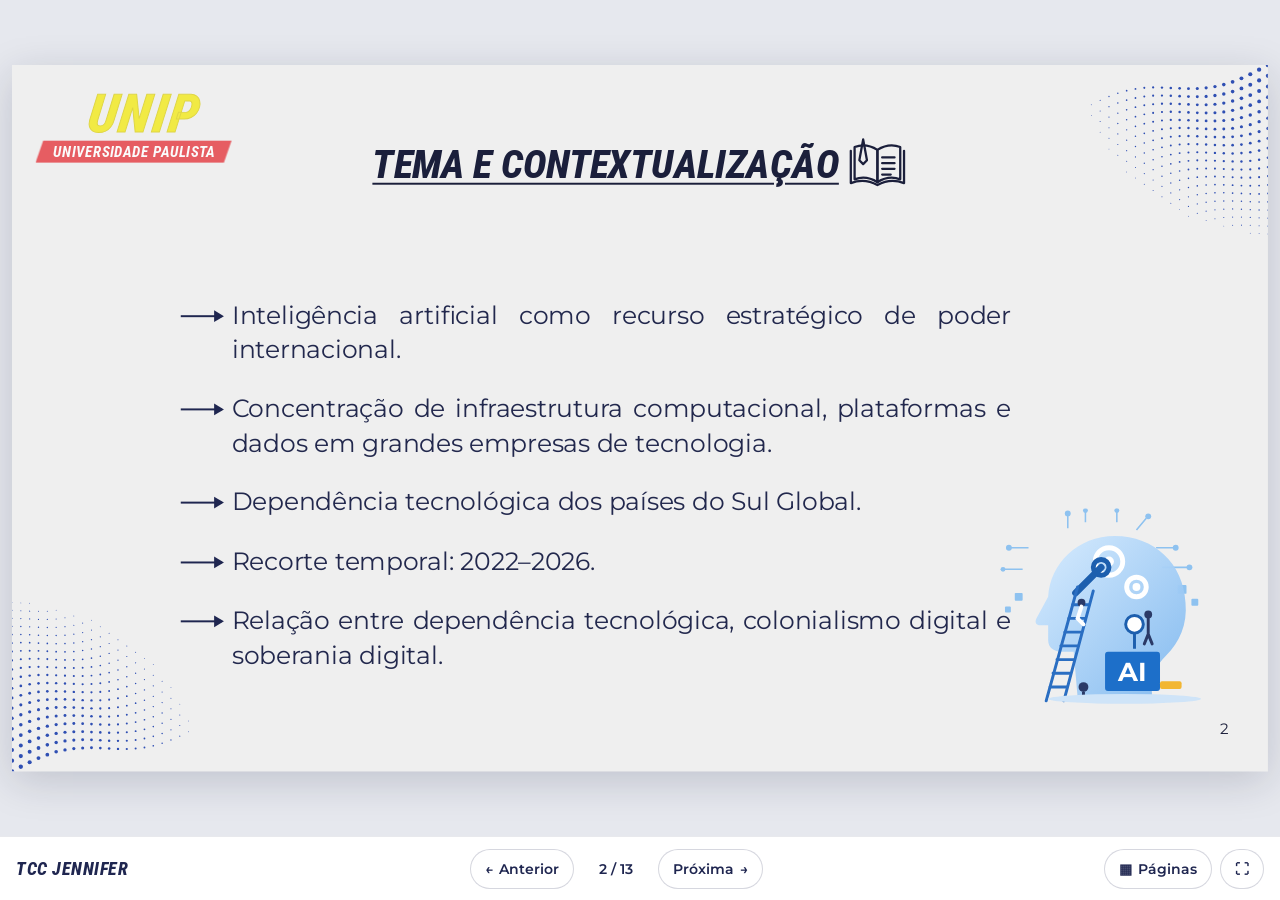
==== paginas/02-tema-e-contextualizacao.html @ fc01f647 "Add 02-tema-e-contextualizacao.html file" ====
<!DOCTYPE html>
<html lang="pt-BR">
<head>
  <meta charset="UTF-8">
  <meta name="viewport" content="width=device-width, initial-scale=1.0">
  <title>Tema e contextualização — TCC Jennifer</title>
  <link rel="icon" href="../assets/img/favicon.svg" type="image/svg+xml">
  <link rel="stylesheet" href="../assets/css/style.css">
  <style>
    .lista { position: absolute; left: 172px; top: 238px; width: 846px; }
    .ilustra-ia { position: absolute; left: 1006px; top: 452px; width: 210px; height: 200px; }
  </style>
</head>
<body data-pagina="2" data-raiz="../">

<main class="stage">
  <div class="slide-holder">
    <section class="slide" aria-label="Página 2 — Tema e contextualização">

      <div class="titulo">
        <h1>Tema e contextualização</h1>
        <!-- livro aberto -->
        <svg class="icone" viewBox="0 0 64 64" fill="none" stroke="currentColor" stroke-width="2.4" stroke-linejoin="round" stroke-linecap="round" aria-hidden="true">
          <path d="M4 18v34c10-4 19-3 28 2 9-5 18-6 28-2V18"/>
          <path d="M8 14v34c8-3 16-2 24 3V17c-8-5-16-6-24-3z"/>
          <path d="M56 14v34c-8-3-16-2-24 3V17c8-5 16-6 24-3z"/>
          <path d="M37 25h13M37 31h13M37 37h13M37 43h9"/>
          <path d="M17 6l4 22-4 4-4-4 4-22" />
        </svg>
      </div>

      <ul class="setas lista">
        <li>Inteligência artificial como recurso estratégico de poder internacional.</li>
        <li>Concentração de infraestrutura computacional, plataformas e dados em grandes empresas de tecnologia.</li>
        <li>Dependência tecnológica dos países do Sul Global.</li>
        <li>Recorte temporal: 2022–2026.</li>
        <li>Relação entre dependência tecnológica, colonialismo digital e soberania digital.</li>
      </ul>

      <!-- Ilustração: cabeça com engrenagens, escada e bloco "AI" -->
      <svg class="ilustra-ia" viewBox="0 0 210 200" aria-hidden="true">
        <defs>
          <linearGradient id="cab" x1="0" x2="1" y1="0" y2="1">
            <stop offset="0" stop-color="#d7ecff"/>
            <stop offset="1" stop-color="#7fb8ef"/>
          </linearGradient>
        </defs>
        <!-- circuitos -->
        <g stroke="#8ec2f0" stroke-width="1.6" fill="none">
          <path d="M70 20V6M88 14V2M120 14V0M140 22l10-12M160 40h18M166 60h26M30 40H12M24 62H6"/>
        </g>
        <g fill="#8ec2f0">
          <circle cx="70" cy="5" r="3"/><circle cx="88" cy="2" r="2.5"/><circle cx="120" cy="2" r="2.5"/>
          <circle cx="152" cy="8" r="3"/><circle cx="180" cy="40" r="3"/><circle cx="194" cy="60" r="3"/>
          <circle cx="10" cy="40" r="3"/><circle cx="4" cy="62" r="2.5"/>
          <rect x="182" y="78" width="9" height="9" rx="1"/><rect x="196" y="92" width="7" height="7" rx="1"/>
          <rect x="16" y="86" width="8" height="8" rx="1"/><rect x="6" y="100" width="6" height="6" rx="1"/>
        </g>
        <!-- perfil da cabeça -->
        <path d="M156 192C154 172 160 160 170 150C184 136 192 118 190 96C188 56 158 28 118 28C80 28 52 56 50 90L38 112C36 116 38 119 42 119L50 119L50 134C50 142 56 146 64 146L76 146L80 192Z"
              fill="url(#cab)" opacity=".95"/>
        <!-- engrenagens -->
        <g fill="none" stroke="#ffffff" stroke-width="5">
          <circle cx="112" cy="54" r="14"/>
          <circle cx="140" cy="80" r="10"/>
        </g>
        <g fill="#ffffff">
          <circle cx="112" cy="54" r="5"/>
          <circle cx="140" cy="80" r="4"/>
        </g>
        <!-- chave -->
        <path d="M78 86l26-26" stroke="#1d5fae" stroke-width="7" stroke-linecap="round"/>
        <circle cx="104" cy="60" r="8" fill="none" stroke="#1d5fae" stroke-width="5"/>
        <!-- lupa -->
        <circle cx="138" cy="118" r="9" fill="#ffffff" stroke="#1d5fae" stroke-width="3"/>
        <path d="M138 127v16" stroke="#1d5fae" stroke-width="3"/>
        <!-- escada -->
        <g stroke="#2a6ec2" stroke-width="3" stroke-linecap="round">
          <path d="M48 196L80 80M66 196L96 84"/>
          <path d="M52 182h17M55 168h17M59 154h17M63 140h17M67 126h16M71 112h16M75 98h16"/>
        </g>
        <!-- pessoas -->
        <circle cx="84" cy="96" r="4" fill="#2b3a67"/>
        <path d="M84 100l-4 12 6 6" stroke="#ffffff" stroke-width="4" stroke-linecap="round" fill="none"/>
        <circle cx="152" cy="108" r="4" fill="#2b3a67"/>
        <path d="M152 112v16M152 128l-4 10M152 128l4 10" stroke="#2b3a67" stroke-width="3" stroke-linecap="round"/>
        <!-- bloco AI -->
        <rect x="108" y="146" width="56" height="40" rx="3" fill="#1d6fc9"/>
        <text x="136" y="176" text-anchor="middle" font-family="Montserrat, sans-serif" font-weight="700" font-size="26" fill="#ffffff">AI</text>
        <rect x="164" y="176" width="22" height="8" rx="2" fill="#f2b632"/>
        <circle cx="86" cy="182" r="5" fill="#2b3a67"/>
        <path d="M86 187v10" stroke="#2b3a67" stroke-width="3"/>
        <ellipse cx="128" cy="194" rx="78" ry="5" fill="#cfe4f8"/>
      </svg>

    </section>
  </div>
</main>

<script src="../assets/js/site.js"></script>
</body>
</html>
---- assets/css/style.css ----
/* =========================================================
   TCC Jennifer — site gerado a partir da apresentação do Canva
   Slide base: 1280 x 720 (16:9), escalado para caber na tela
   ========================================================= */

@import url('https://fonts.googleapis.com/css2?family=Montserrat:ital,wght@0,400;0,500;0,600;0,700;1,400;1,500&family=Roboto+Condensed:ital,wght@0,400;0,700;0,800;1,700;1,800&display=swap');

:root {
  --navy: #1f2650;
  --navy-deep: #141a3a;
  --ink: #1b1f3b;
  --paper: #efefef;
  --white: #ffffff;
  --dot: #2f4fb3;
  --unip-yellow: #f2e700;
  --unip-red: #e2242b;
  --stage: #e6e8ee;
  --ui: #1f2650;
  --ui-soft: rgba(31, 38, 80, .08);
}

* { box-sizing: border-box; margin: 0; padding: 0; }

html, body { height: 100%; }

body {
  background: var(--stage);
  font-family: 'Montserrat', system-ui, sans-serif;
  color: var(--ink);
  overflow: hidden;
  -webkit-font-smoothing: antialiased;
}

/* ---------- Palco + escala do slide ---------- */
.stage {
  position: fixed;
  inset: 0 0 64px 0;
  display: grid;
  place-items: center;
}

.slide-holder {
  width: calc(1280px * var(--scale, 1));
  height: calc(720px * var(--scale, 1));
  position: relative;
}

.slide {
  position: absolute;
  top: 0; left: 0;
  width: 1280px;
  height: 720px;
  transform: scale(var(--scale, 1));
  transform-origin: top left;
  background: var(--paper);
  overflow: hidden;
  box-shadow: 0 10px 40px rgba(20, 26, 58, .18);
  animation: entra .45s ease both;
}

@keyframes entra {
  from { opacity: 0; transform: scale(var(--scale, 1)) translateY(10px); }
  to   { opacity: 1; transform: scale(var(--scale, 1)) translateY(0); }
}

.slide.branco { background: var(--white); }

/* ---------- Pontilhado dos cantos ---------- */
.dots { position: absolute; pointer-events: none; }
.dots.tr { top: 0; right: 0; width: 230px; height: 210px; }
.dots.bl { bottom: 0; left: 0; width: 230px; height: 210px; transform: rotate(180deg); }
.dots circle { fill: var(--dot); }

/* ---------- Logo UNIP ---------- */
.logo-unip {
  position: absolute;
  top: 26px; left: 24px;
  width: 200px;
  user-select: none;
}
.logo-unip .unip {
  font-family: 'Roboto Condensed', 'Arial Narrow', 'DejaVu Sans Condensed', sans-serif;
  font-weight: 800;
  font-style: italic;
  font-size: 54px;
  line-height: .9;
  letter-spacing: 2px;
  color: var(--unip-yellow);
  text-align: center;
  padding-left: 22px;
  -webkit-text-stroke: 1px #d8cc00;
  transform: skewX(-8deg);
}
.logo-unip .faixa {
  margin-top: 2px;
  background: var(--unip-red);
  color: #fff;
  font-family: 'Roboto Condensed', 'Arial Narrow', sans-serif;
  font-weight: 700;
  font-style: italic;
  font-size: 15.5px;
  white-space: nowrap;
  letter-spacing: .2px;
  text-align: center;
  padding: 3px 0 2px;
  clip-path: polygon(4% 0, 100% 0, 96% 100%, 0 100%);
}
.logo-unip.suave { opacity: .72; }

/* ---------- Títulos ---------- */
.titulo {
  position: absolute;
  top: 70px; left: 0; right: 0;
  display: flex;
  justify-content: center;
  align-items: center;
  gap: 8px;
}
.titulo h1 {
  font-family: 'Roboto Condensed', 'Arial Narrow', 'DejaVu Sans Condensed', sans-serif;
  font-weight: 800;
  font-style: italic;
  font-size: 41px;
  text-transform: uppercase;
  color: var(--ink);
  text-decoration: underline;
  text-decoration-thickness: 2px;
  text-underline-offset: 5px;
  letter-spacing: -.2px;
}
.titulo .icone { width: 62px; height: 62px; color: var(--ink); }

.numero {
  position: absolute;
  right: 40px; bottom: 34px;
  font-size: 15px;
  color: var(--ink);
}

/* ---------- Listas com seta ---------- */
.setas { list-style: none; }
.setas li {
  position: relative;
  padding-left: 52px;
  font-size: 25px;
  line-height: 1.38;
  text-align: justify;
  margin-bottom: 26px;
  color: #22284d;
}
.setas li::before {
  content: '';
  position: absolute;
  left: 0; top: 17px;
  width: 42px; height: 2px;
  background: var(--navy);
}
.setas li::after {
  content: '';
  position: absolute;
  left: 34px; top: 12px;
  border-left: 10px solid var(--navy);
  border-top: 6px solid transparent;
  border-bottom: 6px solid transparent;
}
.setas.claras li { color: #fff; }
.setas.claras li::before { background: #fff; }
.setas.claras li::after { border-left-color: #fff; }

/* ---------- Listas numeradas ---------- */
.numerada {
  list-style: none;
  counter-reset: n;
}
.numerada li {
  counter-increment: n;
  position: relative;
  font-size: 24px;
  line-height: 1.3;
  text-align: justify;
  color: #22284d;
}
.numerada li::before {
  content: counter(n) '.';
  position: absolute;
  right: 100%;
  padding-right: 3px;
}

/* ---------- Caixas azul-marinho ---------- */
.caixa {
  background: var(--navy);
  color: #fff;
  border-radius: 60px;
}

/* =========================================================
   Barra de navegação (fora do slide)
   ========================================================= */
.nav {
  position: fixed;
  left: 0; right: 0; bottom: 0;
  height: 64px;
  background: #fff;
  border-top: 1px solid rgba(31, 38, 80, .1);
  display: flex;
  align-items: center;
  justify-content: space-between;
  padding: 0 16px;
  gap: 12px;
  font-family: 'Montserrat', sans-serif;
  z-index: 20;
}
.nav .marca {
  font-family: 'Roboto Condensed', 'Arial Narrow', 'DejaVu Sans Condensed', sans-serif;
  font-weight: 800;
  font-style: italic;
  font-size: 18px;
  color: var(--ui);
  text-decoration: none;
  letter-spacing: .5px;
  white-space: nowrap;
}
.nav .centro { display: flex; align-items: center; gap: 10px; }
.nav button, .nav a.btn {
  appearance: none;
  border: 1px solid rgba(31, 38, 80, .18);
  background: #fff;
  color: var(--ui);
  height: 40px;
  min-width: 40px;
  padding: 0 14px;
  border-radius: 999px;
  font: 600 14px 'Montserrat', sans-serif;
  display: inline-flex;
  align-items: center;
  justify-content: center;
  gap: 6px;
  cursor: pointer;
  text-decoration: none;
  transition: background .15s, transform .1s;
}
.nav button:hover, .nav a.btn:hover { background: var(--ui-soft); }
.nav button:active, .nav a.btn:active { transform: scale(.96); }
.nav .btn.desativado { opacity: .35; pointer-events: none; }
.nav .contador { font-weight: 600; font-size: 14px; color: var(--ui); min-width: 64px; text-align: center; }
.nav .dir { display: flex; gap: 8px; }

/* Painel de páginas */
.painel {
  position: fixed;
  inset: 0 0 64px 0;
  background: rgba(20, 26, 58, .55);
  backdrop-filter: blur(4px);
  display: none;
  z-index: 15;
  overflow-y: auto;
  padding: 32px 16px;
}
.painel.aberto { display: block; }
.painel .grade {
  max-width: 1100px;
  margin: 0 auto;
  display: grid;
  grid-template-columns: repeat(auto-fill, minmax(200px, 1fr));
  gap: 14px;
}
.painel a {
  background: #fff;
  border-radius: 12px;
  padding: 16px;
  text-decoration: none;
  color: var(--ui);
  display: flex;
  flex-direction: column;
  gap: 6px;
  border: 2px solid transparent;
  transition: border-color .15s, transform .15s;
}
.painel a:hover { border-color: var(--navy); transform: translateY(-2px); }
.painel a.atual { border-color: var(--navy); }
.painel a span { font-size: 12px; font-weight: 600; opacity: .6; }
.painel a strong {
  font-family: 'Roboto Condensed', 'Arial Narrow', 'DejaVu Sans Condensed', sans-serif;
  font-style: italic;
  font-weight: 800;
  text-transform: uppercase;
  font-size: 17px;
  line-height: 1.15;
}

@media (max-width: 560px) {
  .nav .marca { display: none; }
  .nav .txt { display: none; }
  .nav { padding: 0 10px; }
}

@media print {
  .nav, .painel { display: none !important; }
  body { overflow: visible; background: #fff; }
  .stage { position: static; }
}
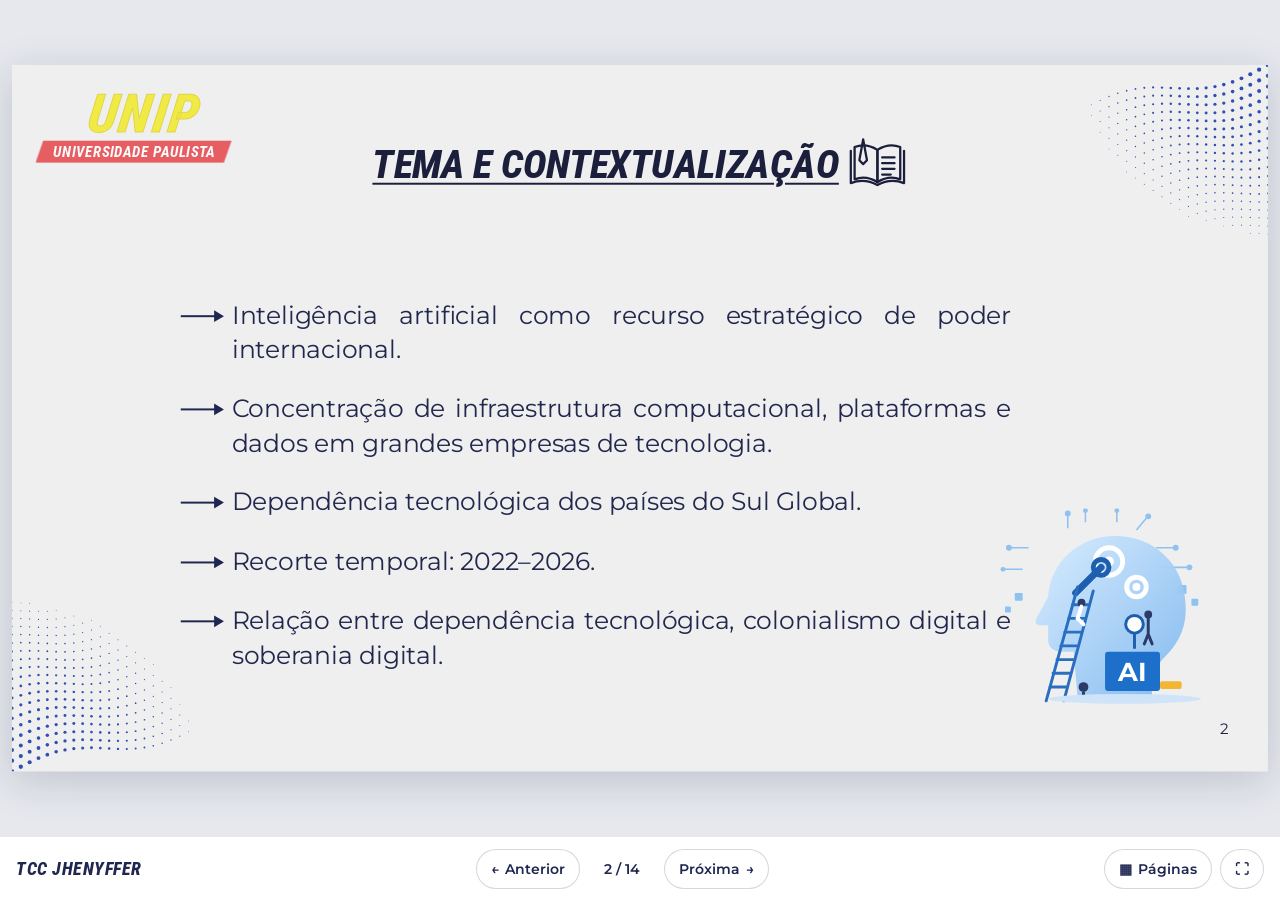
==== commit 3354f5bc: "Corrige o nome para Jhenyffer em todo o site" ====
--- a/paginas/02-tema-e-contextualizacao.html
+++ b/paginas/02-tema-e-contextualizacao.html
@@ -3,7 +3,7 @@
 <head>
   <meta charset="UTF-8">
   <meta name="viewport" content="width=device-width, initial-scale=1.0">
-  <title>Tema e contextualização — TCC Jennifer</title>
+  <title>Tema e contextualização — TCC Jhenyffer</title>
   <link rel="icon" href="../assets/img/favicon.svg" type="image/svg+xml">
   <link rel="stylesheet" href="../assets/css/style.css">
   <style>
--- a/assets/css/style.css
+++ b/assets/css/style.css
@@ -1,5 +1,5 @@
 /* =========================================================
-   TCC Jennifer — site gerado a partir da apresentação do Canva
+   TCC Jhenyffer — site gerado a partir da apresentação do Canva
    Slide base: 1280 x 720 (16:9), escalado para caber na tela
    ========================================================= */
 
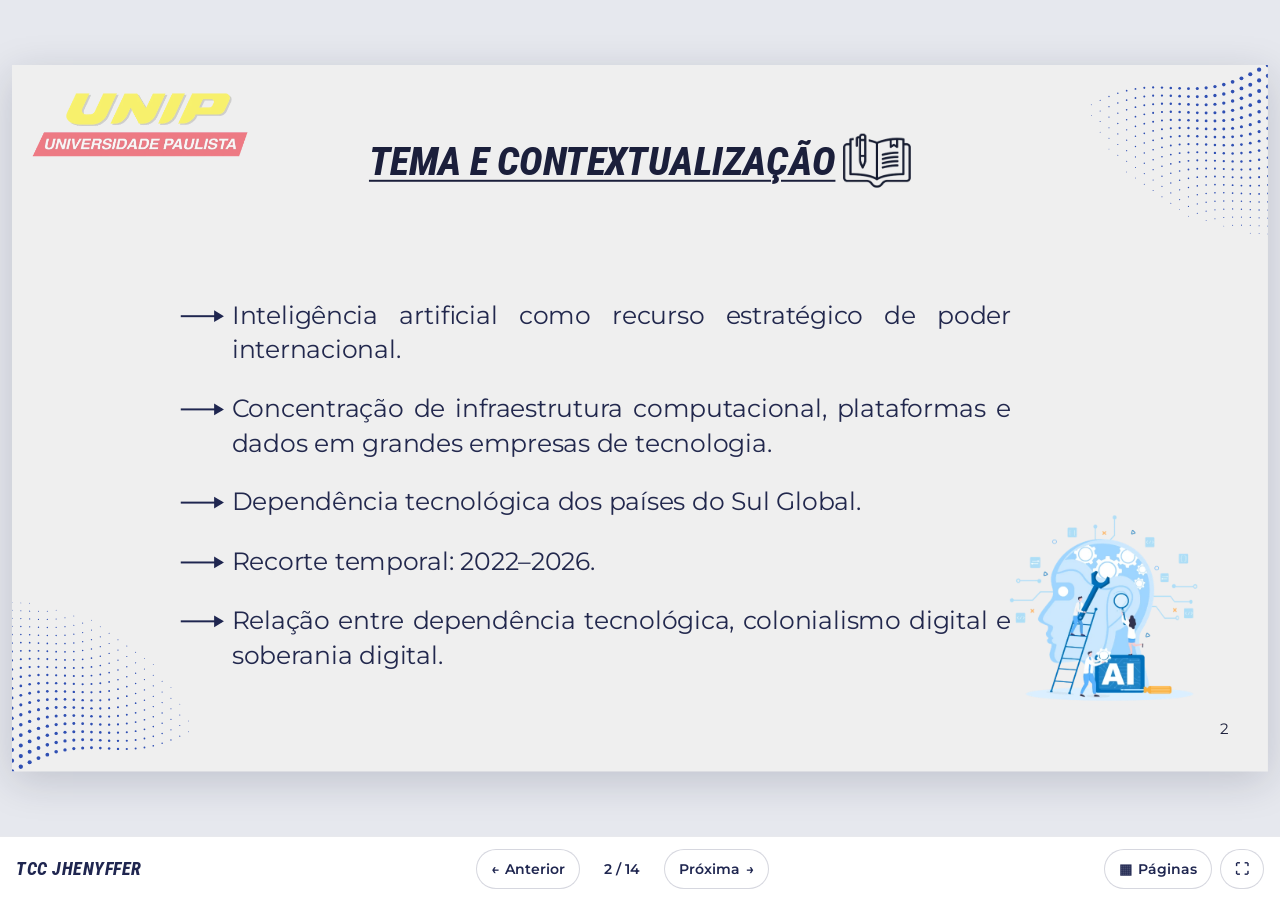
==== commit a075fcbf: "Paginas 2 a 13: icones, figuras e grafico originais do Canva" ====
--- a/paginas/02-tema-e-contextualizacao.html
+++ b/paginas/02-tema-e-contextualizacao.html
@@ -8,7 +8,7 @@
   <link rel="stylesheet" href="../assets/css/style.css">
   <style>
     .lista { position: absolute; left: 172px; top: 238px; width: 846px; }
-    .ilustra-ia { position: absolute; left: 1006px; top: 452px; width: 210px; height: 200px; }
+    .ilustra-ia { position: absolute; left: 1017px; top: 459px; width: 191px; height: 189px; }
   </style>
 </head>
 <body data-pagina="2" data-raiz="../">
@@ -20,13 +20,7 @@
       <div class="titulo">
         <h1>Tema e contextualização</h1>
         <!-- livro aberto -->
-        <svg class="icone" viewBox="0 0 64 64" fill="none" stroke="currentColor" stroke-width="2.4" stroke-linejoin="round" stroke-linecap="round" aria-hidden="true">
-          <path d="M4 18v34c10-4 19-3 28 2 9-5 18-6 28-2V18"/>
-          <path d="M8 14v34c8-3 16-2 24 3V17c-8-5-16-6-24-3z"/>
-          <path d="M56 14v34c-8-3-16-2-24 3V17c8-5 16-6 24-3z"/>
-          <path d="M37 25h13M37 31h13M37 37h13M37 43h9"/>
-          <path d="M17 6l4 22-4 4-4-4 4-22" />
-        </svg>
+        <img class="icone" src="../assets/img/icone-livro.webp" alt="" width="69" height="55" style="width:69px;height:55px">
       </div>
 
       <ul class="setas lista">
@@ -38,60 +32,7 @@
       </ul>
 
       <!-- Ilustração: cabeça com engrenagens, escada e bloco "AI" -->
-      <svg class="ilustra-ia" viewBox="0 0 210 200" aria-hidden="true">
-        <defs>
-          <linearGradient id="cab" x1="0" x2="1" y1="0" y2="1">
-            <stop offset="0" stop-color="#d7ecff"/>
-            <stop offset="1" stop-color="#7fb8ef"/>
-          </linearGradient>
-        </defs>
-        <!-- circuitos -->
-        <g stroke="#8ec2f0" stroke-width="1.6" fill="none">
-          <path d="M70 20V6M88 14V2M120 14V0M140 22l10-12M160 40h18M166 60h26M30 40H12M24 62H6"/>
-        </g>
-        <g fill="#8ec2f0">
-          <circle cx="70" cy="5" r="3"/><circle cx="88" cy="2" r="2.5"/><circle cx="120" cy="2" r="2.5"/>
-          <circle cx="152" cy="8" r="3"/><circle cx="180" cy="40" r="3"/><circle cx="194" cy="60" r="3"/>
-          <circle cx="10" cy="40" r="3"/><circle cx="4" cy="62" r="2.5"/>
-          <rect x="182" y="78" width="9" height="9" rx="1"/><rect x="196" y="92" width="7" height="7" rx="1"/>
-          <rect x="16" y="86" width="8" height="8" rx="1"/><rect x="6" y="100" width="6" height="6" rx="1"/>
-        </g>
-        <!-- perfil da cabeça -->
-        <path d="M156 192C154 172 160 160 170 150C184 136 192 118 190 96C188 56 158 28 118 28C80 28 52 56 50 90L38 112C36 116 38 119 42 119L50 119L50 134C50 142 56 146 64 146L76 146L80 192Z"
-              fill="url(#cab)" opacity=".95"/>
-        <!-- engrenagens -->
-        <g fill="none" stroke="#ffffff" stroke-width="5">
-          <circle cx="112" cy="54" r="14"/>
-          <circle cx="140" cy="80" r="10"/>
-        </g>
-        <g fill="#ffffff">
-          <circle cx="112" cy="54" r="5"/>
-          <circle cx="140" cy="80" r="4"/>
-        </g>
-        <!-- chave -->
-        <path d="M78 86l26-26" stroke="#1d5fae" stroke-width="7" stroke-linecap="round"/>
-        <circle cx="104" cy="60" r="8" fill="none" stroke="#1d5fae" stroke-width="5"/>
-        <!-- lupa -->
-        <circle cx="138" cy="118" r="9" fill="#ffffff" stroke="#1d5fae" stroke-width="3"/>
-        <path d="M138 127v16" stroke="#1d5fae" stroke-width="3"/>
-        <!-- escada -->
-        <g stroke="#2a6ec2" stroke-width="3" stroke-linecap="round">
-          <path d="M48 196L80 80M66 196L96 84"/>
-          <path d="M52 182h17M55 168h17M59 154h17M63 140h17M67 126h16M71 112h16M75 98h16"/>
-        </g>
-        <!-- pessoas -->
-        <circle cx="84" cy="96" r="4" fill="#2b3a67"/>
-        <path d="M84 100l-4 12 6 6" stroke="#ffffff" stroke-width="4" stroke-linecap="round" fill="none"/>
-        <circle cx="152" cy="108" r="4" fill="#2b3a67"/>
-        <path d="M152 112v16M152 128l-4 10M152 128l4 10" stroke="#2b3a67" stroke-width="3" stroke-linecap="round"/>
-        <!-- bloco AI -->
-        <rect x="108" y="146" width="56" height="40" rx="3" fill="#1d6fc9"/>
-        <text x="136" y="176" text-anchor="middle" font-family="Montserrat, sans-serif" font-weight="700" font-size="26" fill="#ffffff">AI</text>
-        <rect x="164" y="176" width="22" height="8" rx="2" fill="#f2b632"/>
-        <circle cx="86" cy="182" r="5" fill="#2b3a67"/>
-        <path d="M86 187v10" stroke="#2b3a67" stroke-width="3"/>
-        <ellipse cx="128" cy="194" rx="78" ry="5" fill="#cfe4f8"/>
-      </svg>
+      <img class="ilustra-ia" src="../assets/img/fig-ia.webp" alt="" width="191" height="189">
 
     </section>
   </div>
--- a/assets/css/style.css
+++ b/assets/css/style.css
@@ -71,41 +71,15 @@
 .dots.bl { bottom: 0; left: 0; width: 230px; height: 210px; transform: rotate(180deg); }
 .dots circle { fill: var(--dot); }
 
-/* ---------- Logo UNIP ---------- */
+/* ---------- Logo UNIP (imagem exportada do Canva) ---------- */
 .logo-unip {
   position: absolute;
-  top: 26px; left: 24px;
-  width: 200px;
+  top: 29px; left: 21px;
+  width: 219px;
   user-select: none;
 }
-.logo-unip .unip {
-  font-family: 'Roboto Condensed', 'Arial Narrow', 'DejaVu Sans Condensed', sans-serif;
-  font-weight: 800;
-  font-style: italic;
-  font-size: 54px;
-  line-height: .9;
-  letter-spacing: 2px;
-  color: var(--unip-yellow);
-  text-align: center;
-  padding-left: 22px;
-  -webkit-text-stroke: 1px #d8cc00;
-  transform: skewX(-8deg);
-}
-.logo-unip .faixa {
-  margin-top: 2px;
-  background: var(--unip-red);
-  color: #fff;
-  font-family: 'Roboto Condensed', 'Arial Narrow', sans-serif;
-  font-weight: 700;
-  font-style: italic;
-  font-size: 15.5px;
-  white-space: nowrap;
-  letter-spacing: .2px;
-  text-align: center;
-  padding: 3px 0 2px;
-  clip-path: polygon(4% 0, 100% 0, 96% 100%, 0 100%);
-}
-.logo-unip.suave { opacity: .72; }
+.logo-unip img { display: block; width: 100%; height: auto; }
+.logo-unip.suave { opacity: .55; }
 
 /* ---------- Títulos ---------- */
 .titulo {
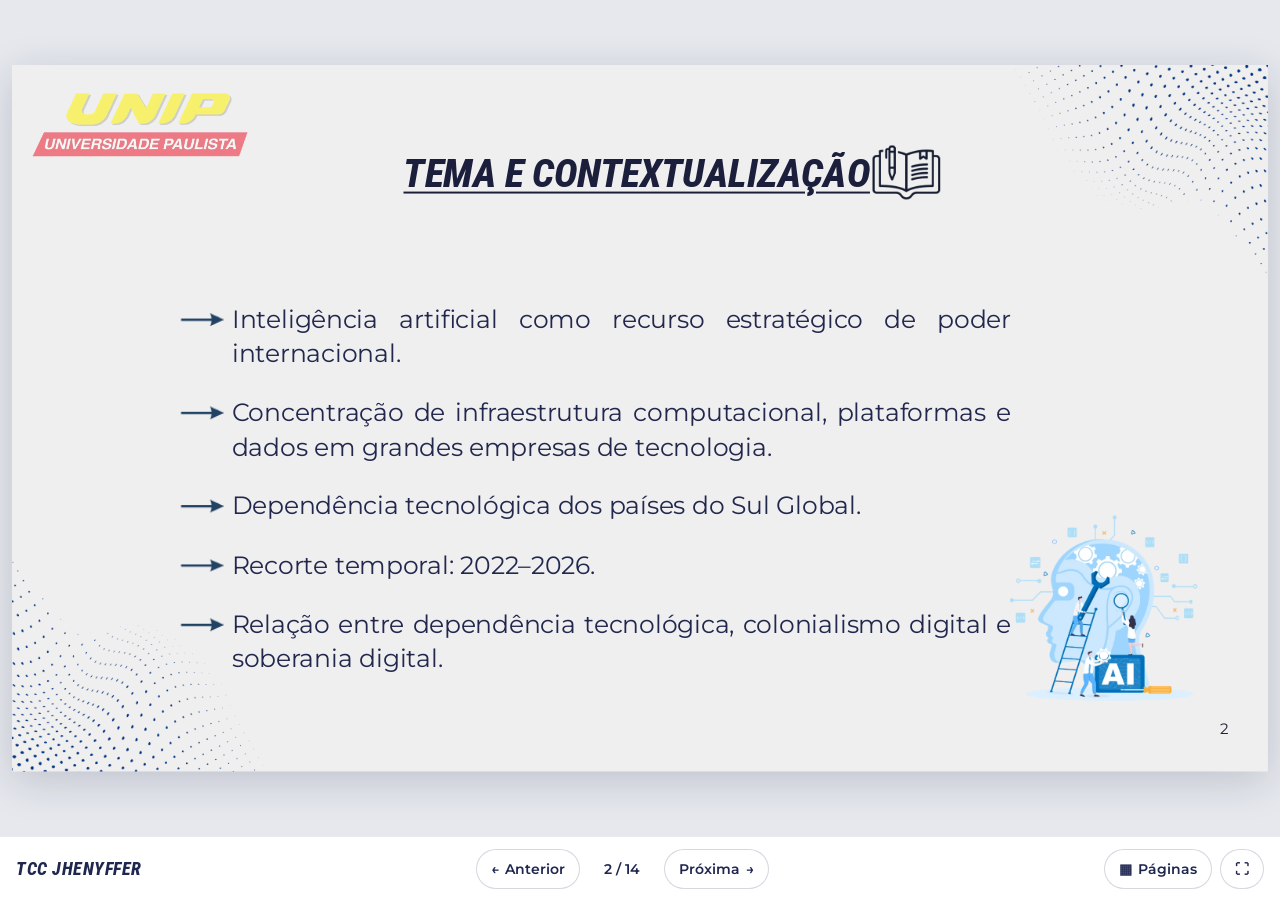
==== commit f6186bfa: "Ajusta tamanhos e posicoes dos textos conforme o Canva" ====
--- a/paginas/02-tema-e-contextualizacao.html
+++ b/paginas/02-tema-e-contextualizacao.html
@@ -9,6 +9,9 @@
   <style>
     .lista { position: absolute; left: 172px; top: 238px; width: 846px; }
     .ilustra-ia { position: absolute; left: 1017px; top: 459px; width: 191px; height: 189px; }
+    /* Medidas conferidas com o Canva */
+    .titulo { left: 399px; right: auto; top: 82px; justify-content: flex-start; gap: 3px; }
+    .lista { top: 242px; }
   </style>
 </head>
 <body data-pagina="2" data-raiz="../">
--- a/assets/css/style.css
+++ b/assets/css/style.css
@@ -66,10 +66,9 @@
 .slide.branco { background: var(--white); }
 
 /* ---------- Pontilhado dos cantos ---------- */
-.dots { position: absolute; pointer-events: none; }
-.dots.tr { top: 0; right: 0; width: 230px; height: 210px; }
-.dots.bl { bottom: 0; left: 0; width: 230px; height: 210px; transform: rotate(180deg); }
-.dots circle { fill: var(--dot); }
+.dots { position: absolute; pointer-events: none; width: 291px; height: 288px; }
+.dots.tr { top: -35px; right: -28px; transform: rotate(180deg); }
+.dots.bl { left: -29px; top: 465px; }
 
 /* ---------- Logo UNIP (imagem exportada do Canva) ---------- */
 .logo-unip {
@@ -102,7 +101,7 @@
   text-underline-offset: 5px;
   letter-spacing: -.2px;
 }
-.titulo .icone { width: 62px; height: 62px; color: var(--ink); }
+.titulo .icone { width: 62px; height: 62px; color: var(--ink); object-fit: contain; }
 
 .numero {
   position: absolute;
@@ -125,21 +124,12 @@
 .setas li::before {
   content: '';
   position: absolute;
-  left: 0; top: 17px;
-  width: 42px; height: 2px;
-  background: var(--navy);
-}
-.setas li::after {
-  content: '';
-  position: absolute;
-  left: 34px; top: 12px;
-  border-left: 10px solid var(--navy);
-  border-top: 6px solid transparent;
-  border-bottom: 6px solid transparent;
+  left: 0; top: 11px;
+  width: 44.5px; height: 12.5px;
+  background: url(../img/seta.png) no-repeat center / 100% 100%;
 }
 .setas.claras li { color: #fff; }
-.setas.claras li::before { background: #fff; }
-.setas.claras li::after { border-left-color: #fff; }
+.setas.claras li::before { background-image: url(../img/seta-branca.png); }
 
 /* ---------- Listas numeradas ---------- */
 .numerada {
